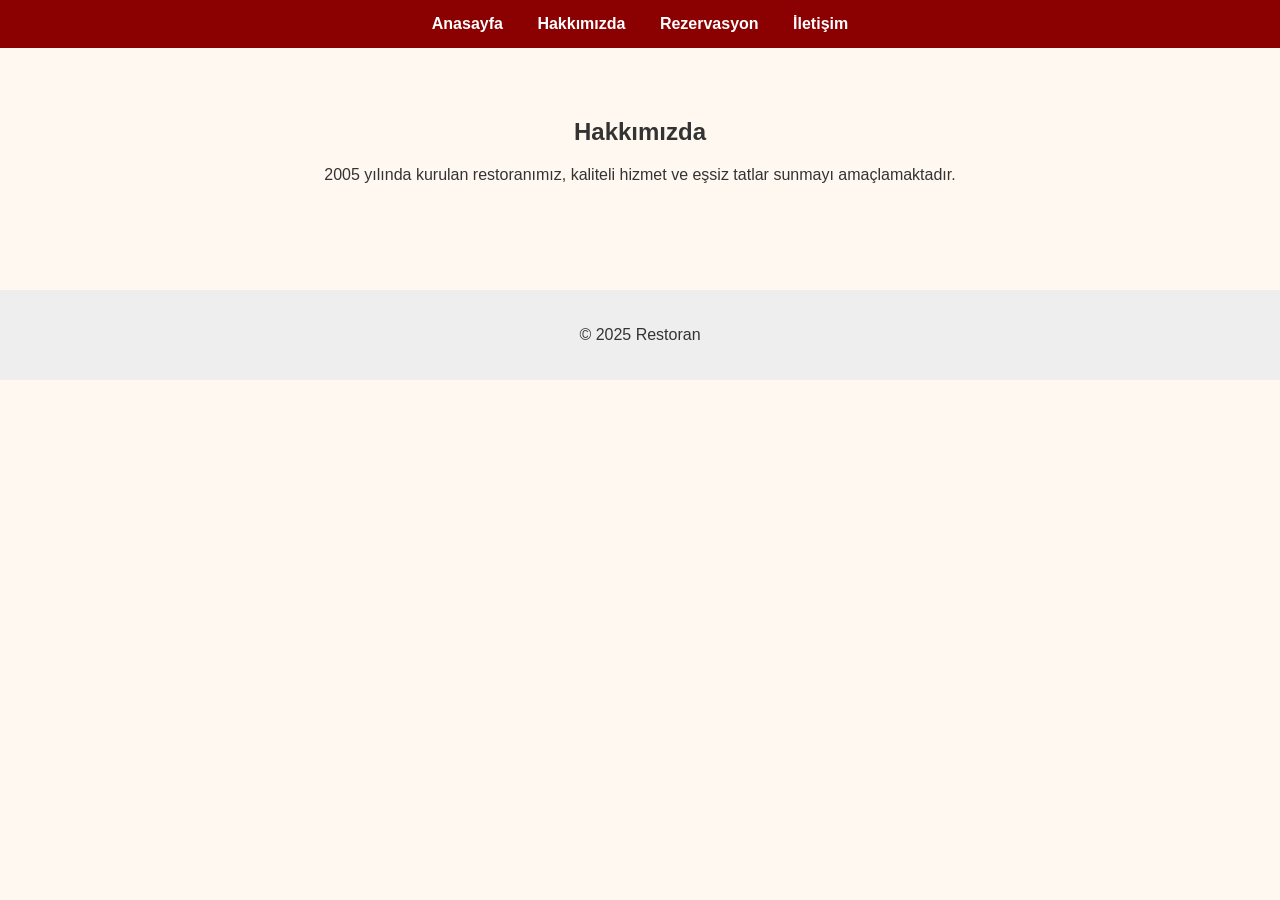
==== hakkimizda.html @ ec39f627 "restoran web sitesi anasayfa da hoşgeldiniz kısmı var hakkımızda iletişim oluşturdum onun içinde düz" ====
<!DOCTYPE html>
<html lang="tr">
<head>
    <meta charset="UTF-8">
    <title>hakkimizda</title>
    <link rel="stylesheet" href="style.css">
</head>
<body>
   <nav>
    <a href="anasayfa.html">Anasayfa</a>
    <a href="hakkimizda.html">Hakkımızda</a>
    <a href="rezervasyon.html">Rezervasyon</a>
    <a href="iletisim.html">İletişim</a>
  </nav>

  <section>
    <h1>Hakkımızda</h1>
    <p>2005 yılında kurulan restoranımız, kaliteli hizmet ve eşsiz tatlar sunmayı amaçlamaktadır.</p>
  </section>

  <footer>
    <p>&copy; 2025 Restoran</p>
  </footer> 
</body>
</html>
---- style.css ----
body {
  margin: 0;
  font-family: Arial, sans-serif;
  background-color: #fff8f0;
  color: #333;
}

nav {
  background-color: #8B0000;
  padding: 15px;
  text-align: center;
}

nav a {
  color: white;
  margin: 0 15px;
  text-decoration: none;
  font-weight: bold;
}

nav a:hover {
  text-decoration: underline;
}

section {
  padding: 50px;
  text-align: center;
}

footer {
  background-color: #eee;
  text-align: center;
  padding: 20px;
  margin-top: 40px;
}
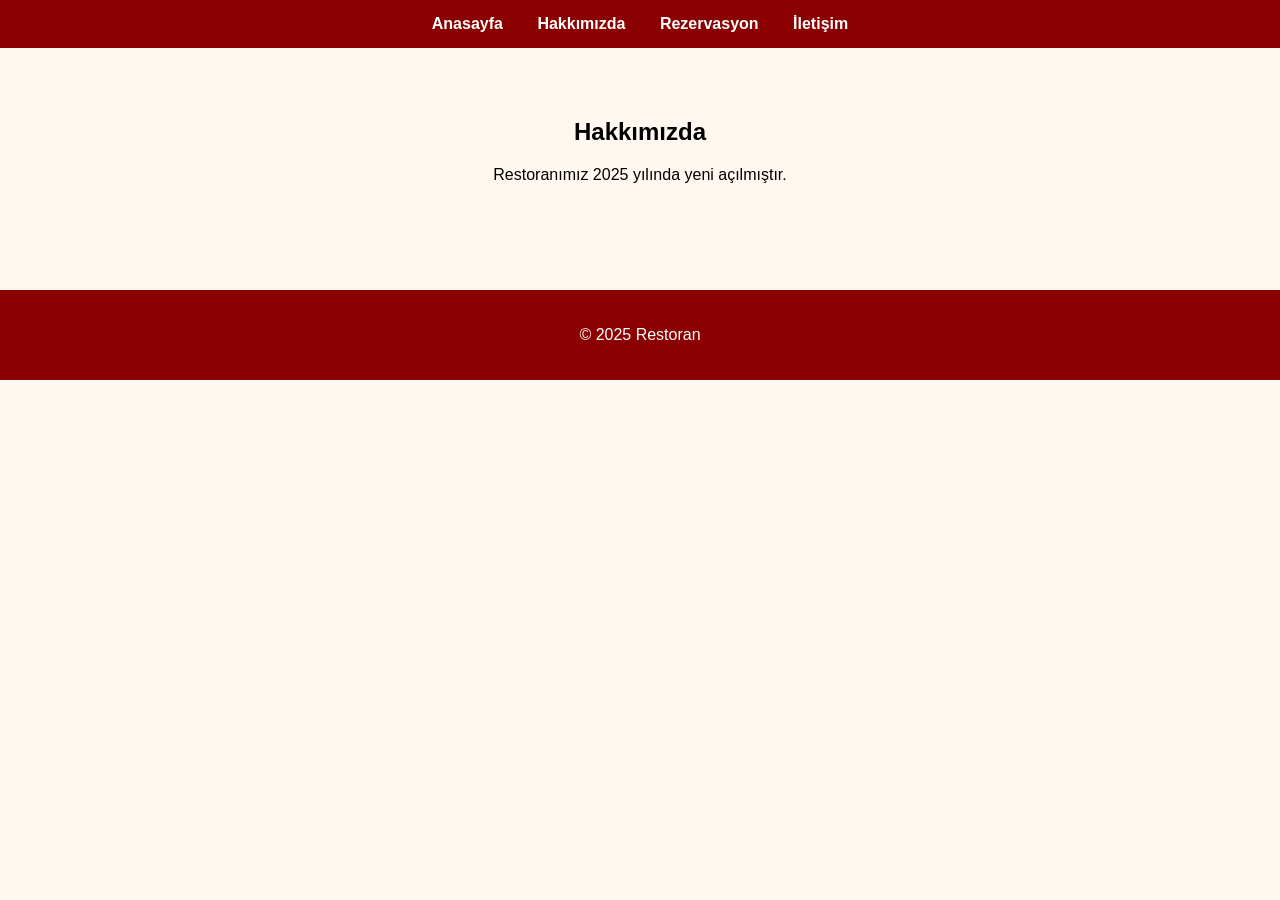
==== commit 80788a6b: "Update hakkimizda.html yazı ekleme" ====
--- a/hakkimizda.html
+++ b/hakkimizda.html
@@ -15,11 +15,11 @@
 
   <section>
     <h1>Hakkımızda</h1>
-    <p>2005 yılında kurulan restoranımız, kaliteli hizmet ve eşsiz tatlar sunmayı amaçlamaktadır.</p>
+    <p>Restoranımız 2025 yılında yeni açılmıştır.</p>
   </section>
 
   <footer>
     <p>&copy; 2025 Restoran</p>
   </footer> 
 </body>
-</html>+</html>
--- a/style.css
+++ b/style.css
@@ -3,6 +3,14 @@
   font-family: Arial, sans-serif;
   background-color: #fff8f0;
   color: #333;
+  background-image: url('arkaplanfoto.jpg');
+  background-size: cover;
+  background-attachment: fixed;
+  background-position: center;
+  background-repeat: no-repeat;
+  color: white;
+  text-align: center;
+  font-family: Arial, sans-serif;
 }
 
 nav {
@@ -23,13 +31,41 @@
 }
 
 section {
+  color: rgb(0, 0, 0);
   padding: 50px;
   text-align: center;
 }
 
 footer {
-  background-color: #eee;
+  background-color: #8B0000;
   text-align: center;
   padding: 20px;
   margin-top: 40px;
-}+}
+.social-icons {
+  display: flex;
+  justify-content: center; /* yatay ortalama */
+  align-items: center;     /* dikey ortalama */
+  margin-top: 20px;
+}
+
+.social-icons a {
+  color: #E1306C;
+  font-size: 60px;
+  text-decoration: none;
+  transition: transform 0.3s ease, color 0.3s ease;
+}
+
+.social-icons a:hover {
+  transform: scale(1.2);
+  color: #C13584;
+}
+img {
+  width: 125px;
+  transition: transform 0.3s ease; /* animasyon geçişi */
+  border-radius: 10px; /* isteğe bağlı, köşe yumuşatma */
+}
+
+img:hover {
+  transform: scale(1.2); /* %20 yakınlaştır */
+}
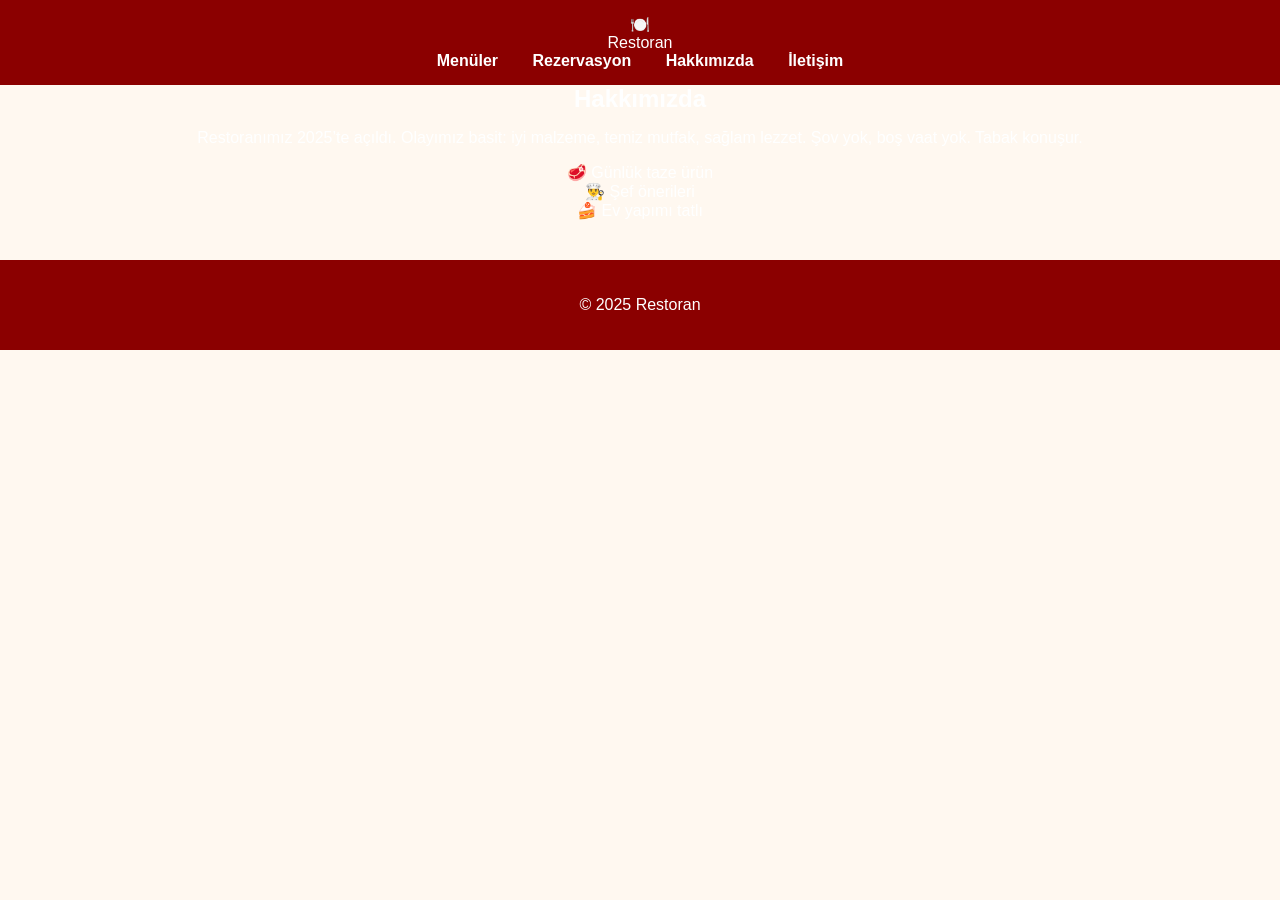
==== commit 96d81f53: "Update hakkimizda.html hakkımızda kısmı düzenlendi" ====
--- a/hakkimizda.html
+++ b/hakkimizda.html
@@ -1,25 +1,49 @@
 <!DOCTYPE html>
 <html lang="tr">
 <head>
-    <meta charset="UTF-8">
-    <title>hakkimizda</title>
-    <link rel="stylesheet" href="style.css">
+  <meta charset="UTF-8" />
+  <meta name="viewport" content="width=device-width, initial-scale=1.0"/>
+  <title>Hakkımızda | Restoran</title>
+  <link rel="stylesheet" href="style.css" />
 </head>
 <body>
-   <nav>
-    <a href="anasayfa.html">Anasayfa</a>
-    <a href="hakkimizda.html">Hakkımızda</a>
-    <a href="rezervasyon.html">Rezervasyon</a>
-    <a href="iletisim.html">İletişim</a>
+  <nav>
+    <div class="container navbar">
+      <div class="brand">
+        <div class="brand-badge">🍽️</div>
+        <span>Restoran</span>
+      </div>
+      <div class="nav-links">
+        <a href="menu.html">Menüler</a>
+        <a href="rezervasyon.html">Rezervasyon</a>
+        <a class="active" href="hakkimizda.html">Hakkımızda</a>
+        <a href="iletisim.html">İletişim</a>
+      </div>
+    </div>
   </nav>
 
-  <section>
-    <h1>Hakkımızda</h1>
-    <p>Restoranımız 2025 yılında yeni açılmıştır.</p>
-  </section>
+  <main class="section">
+    <div class="container">
+      <div class="form-card">
+        <h2 style="margin:0 0 10px;">Hakkımızda</h2>
+        <p class="help">
+          Restoranımız 2025’te açıldı. Olayımız basit: iyi malzeme, temiz mutfak, sağlam lezzet.
+          Şov yok, boş vaat yok. Tabak konuşur.
+        </p>
+
+        <div class="badges" style="margin-top:14px;">
+          <div class="badge">🥩 Günlük taze ürün</div>
+          <div class="badge">👨‍🍳 Şef önerileri</div>
+          <div class="badge">🍰 Ev yapımı tatlı</div>
+        </div>
+      </div>
+    </div>
+  </main>
 
   <footer>
-    <p>&copy; 2025 Restoran</p>
-  </footer> 
+    <div class="container">
+      <p>&copy; 2025 Restoran</p>
+    </div>
+  </footer>
 </body>
 </html>
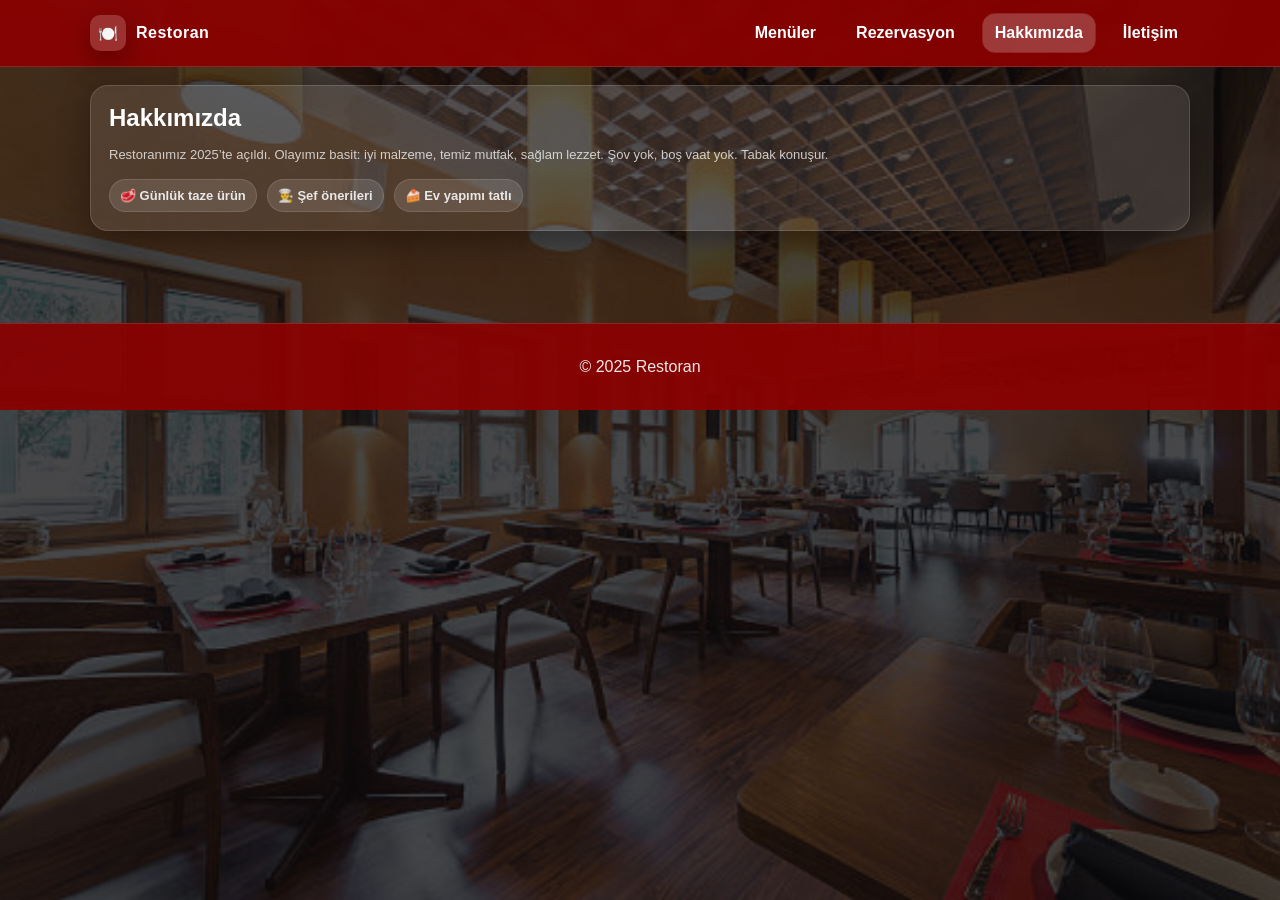
==== commit da42afc1: "Add files via upload çoğunda kod değişimi yapıldı menü kısımları eklendi kategori halinde" ====
--- a/hakkimizda.html
+++ b/hakkimizda.html
@@ -7,43 +7,45 @@
   <link rel="stylesheet" href="style.css" />
 </head>
 <body>
-  <nav>
-    <div class="container navbar">
-      <div class="brand">
-        <div class="brand-badge">🍽️</div>
-        <span>Restoran</span>
-      </div>
-      <div class="nav-links">
-        <a href="menu.html">Menüler</a>
-        <a href="rezervasyon.html">Rezervasyon</a>
-        <a class="active" href="hakkimizda.html">Hakkımızda</a>
-        <a href="iletisim.html">İletişim</a>
+
+<nav>
+  <div class="container navbar">
+    <div class="brand">
+      <div class="brand-badge">🍽️</div>
+      <span>Restoran</span>
+    </div>
+    <div class="nav-links">
+      <a href="menu.html">Menüler</a>
+      <a href="rezervasyon.html">Rezervasyon</a>
+      <a class="active" href="hakkimizda.html">Hakkımızda</a>
+      <a href="iletisim.html">İletişim</a>
+    </div>
+  </div>
+</nav>
+
+<main class="section">
+  <div class="container">
+    <div class="form-card">
+      <h2 style="margin:0 0 10px;">Hakkımızda</h2>
+      <p class="help">
+        Restoranımız 2025’te açıldı. Olayımız basit: iyi malzeme, temiz mutfak, sağlam lezzet.
+        Şov yok, boş vaat yok. Tabak konuşur.
+      </p>
+
+      <div class="badges" style="margin-top:14px;">
+        <div class="badge">🥩 Günlük taze ürün</div>
+        <div class="badge">👨‍🍳 Şef önerileri</div>
+        <div class="badge">🍰 Ev yapımı tatlı</div>
       </div>
     </div>
-  </nav>
+  </div>
+</main>
 
-  <main class="section">
-    <div class="container">
-      <div class="form-card">
-        <h2 style="margin:0 0 10px;">Hakkımızda</h2>
-        <p class="help">
-          Restoranımız 2025’te açıldı. Olayımız basit: iyi malzeme, temiz mutfak, sağlam lezzet.
-          Şov yok, boş vaat yok. Tabak konuşur.
-        </p>
+<footer>
+  <div class="container">
+    <p>&copy; 2025 Restoran</p>
+  </div>
+</footer>
 
-        <div class="badges" style="margin-top:14px;">
-          <div class="badge">🥩 Günlük taze ürün</div>
-          <div class="badge">👨‍🍳 Şef önerileri</div>
-          <div class="badge">🍰 Ev yapımı tatlı</div>
-        </div>
-      </div>
-    </div>
-  </main>
-
-  <footer>
-    <div class="container">
-      <p>&copy; 2025 Restoran</p>
-    </div>
-  </footer>
 </body>
 </html>
--- a/style.css
+++ b/style.css
@@ -1,71 +1,264 @@
-body {
-  margin: 0;
+:root{
+  --primary:#8B0000;
+  --primary2:#b00000;
+  --card:rgba(255,255,255,.10);
+  --card2:rgba(255,255,255,.14);
+  --text:#ffffff;
+  --muted:rgba(255,255,255,.75);
+  --shadow: 0 10px 30px rgba(0,0,0,.35);
+  --radius:18px;
+}
+
+*{box-sizing:border-box}
+html{
+  scroll-behavior:smooth;
+  scroll-padding-top: 90px; /* sticky nav yüzünden başlıklar kaybolmasın */
+}
+body{
+  margin:0;
   font-family: Arial, sans-serif;
-  background-color: #fff8f0;
-  color: #333;
-  background-image: url('arkaplanfoto.jpg');
+  color: var(--text);
+  background-image: linear-gradient(rgba(10,10,12,.75), rgba(10,10,12,.75)), url("arkaplanfoto.jpg");
   background-size: cover;
   background-attachment: fixed;
   background-position: center;
   background-repeat: no-repeat;
-  color: white;
-  text-align: center;
-  font-family: Arial, sans-serif;
-}
-
-nav {
-  background-color: #8B0000;
-  padding: 15px;
-  text-align: center;
-}
-
-nav a {
-  color: white;
-  margin: 0 15px;
-  text-decoration: none;
-  font-weight: bold;
-}
-
-nav a:hover {
-  text-decoration: underline;
-}
-
-section {
-  color: rgb(0, 0, 0);
-  padding: 50px;
-  text-align: center;
-}
-
-footer {
-  background-color: #8B0000;
-  text-align: center;
-  padding: 20px;
+}
+
+a{color:inherit; text-decoration:none}
+.container{width:min(1100px, 92%); margin:0 auto}
+
+/* NAV */
+nav{
+  position: sticky;
+  top: 0;
+  z-index: 99;
+  backdrop-filter: blur(8px);
+  background: rgba(139,0,0,.92);
+  border-bottom: 1px solid rgba(255,255,255,.12);
+}
+.navbar{
+  display:flex;
+  align-items:center;
+  justify-content:space-between;
+  padding: 14px 0;
+  gap:14px;
+}
+.brand{
+  display:flex;
+  align-items:center;
+  gap:10px;
+  font-weight:800;
+  letter-spacing:.5px;
+}
+.brand-badge{
+  width:36px;height:36px;border-radius:10px;
+  background: rgba(255,255,255,.18);
+  display:grid;place-items:center;
+  box-shadow: var(--shadow);
+}
+.nav-links{
+  display:flex;
+  gap:16px;
+  flex-wrap:wrap;
+  justify-content:center;
+}
+.nav-links a{
+  padding:10px 12px;
+  border-radius:12px;
+  font-weight:700;
+  transition:.2s;
+}
+.nav-links a:hover{ background: rgba(255,255,255,.16); }
+.nav-links a.active{
+  background: rgba(255,255,255,.22);
+  outline: 1px solid rgba(255,255,255,.14);
+}
+
+/* HERO */
+.hero{ padding: 56px 0 22px; }
+.hero-grid{
+  display:grid;
+  grid-template-columns: 1.4fr .9fr;
+  gap: 18px;
+  align-items:stretch;
+}
+.hero-card{
+  background: var(--card);
+  border:1px solid rgba(255,255,255,.14);
+  border-radius: var(--radius);
+  box-shadow: var(--shadow);
+  padding: 22px;
+}
+.hero h1{
+  margin:0 0 10px;
+  font-size: clamp(26px, 3vw, 42px);
+}
+.hero p{
+  margin:0 0 14px;
+  color: var(--muted);
+  line-height:1.6;
+}
+.hero-actions{
+  display:flex;
+  gap:10px;
+  flex-wrap:wrap;
+}
+
+/* BUTTON */
+.btn{
+  display:inline-flex;
+  align-items:center;
+  justify-content:center;
+  gap:8px;
+  padding: 11px 14px;
+  border-radius: 14px;
+  font-weight:800;
+  border:1px solid rgba(255,255,255,.14);
+  background: rgba(255,255,255,.14);
+  transition:.2s;
+  cursor:pointer;
+}
+.btn:hover{transform: translateY(-1px); background: rgba(255,255,255,.18)}
+.btn.primary{
+  background: linear-gradient(135deg, var(--primary), var(--primary2));
+  border-color: rgba(255,255,255,.18);
+}
+
+/* BADGES */
+.badges{
+  display:flex;
+  gap:10px;
+  flex-wrap:wrap;
+  margin-top:10px;
+}
+.badge{
+  display:inline-flex;
+  padding:8px 10px;
+  border-radius: 999px;
+  background: rgba(255,255,255,.12);
+  border:1px solid rgba(255,255,255,.12);
+  color: rgba(255,255,255,.86);
+  font-weight:700;
+  font-size: 13px;
+  transition: .2s;
+}
+.badge:hover{
+  transform: translateY(-1px);
+  background: rgba(255,255,255,.16);
+}
+
+/* SECTION */
+.section{ padding: 18px 0 52px; }
+.section-title{
+  display:flex;
+  align-items:end;
+  justify-content:space-between;
+  gap:10px;
+  flex-wrap:wrap;
+  margin: 10px 0 14px;
+}
+.section-title h2{margin:0; font-size: 22px}
+.section-title span{color: var(--muted); font-size: 14px}
+
+/* GRID */
+.grid{
+  display:grid;
+  grid-template-columns: repeat(12, 1fr);
+  gap: 14px;
+}
+.card{
+  grid-column: span 3;
+  background: var(--card);
+  border:1px solid rgba(255,255,255,.14);
+  border-radius: var(--radius);
+  box-shadow: var(--shadow);
+  overflow:hidden;
+  transition:.2s;
+}
+.card:hover{transform: translateY(-3px); background: var(--card2)}
+.card .img{
+  height: 140px;
+  background: rgba(255,255,255,.10);
+  position:relative;
+}
+.card .img::after{
+  content:"";
+  position:absolute; inset:0;
+  background: linear-gradient(to top, rgba(0,0,0,.55), transparent);
+}
+.card .content{padding: 14px}
+.card h3{margin:0 0 8px; font-size: 16px}
+.meta{
+  display:flex; align-items:center; justify-content:space-between;
+  gap:10px;
+}
+.price{
+  font-weight:900;
+  background: rgba(255,255,255,.12);
+  border:1px solid rgba(255,255,255,.12);
+  padding: 7px 10px;
+  border-radius: 999px;
+}
+.tag{
+  color: rgba(255,255,255,.85);
+  font-weight:800;
+  font-size: 12px;
+  padding: 7px 10px;
+  border-radius: 999px;
+  background: rgba(139,0,0,.30);
+  border:1px solid rgba(255,255,255,.10);
+}
+
+/* FORM */
+.two-col{
+  display:grid;
+  grid-template-columns: 1fr 1fr;
+  gap: 14px;
+  align-items:start;
+}
+.form-card{
+  background: var(--card);
+  border:1px solid rgba(255,255,255,.14);
+  border-radius: var(--radius);
+  box-shadow: var(--shadow);
+  padding: 18px;
+}
+label{display:block; margin: 10px 0 6px; font-weight:800}
+input, textarea{
+  width:100%;
+  padding: 12px 12px;
+  border-radius: 14px;
+  border:1px solid rgba(255,255,255,.14);
+  background: rgba(255,255,255,.10);
+  color: var(--text);
+  outline:none;
+}
+input::placeholder, textarea::placeholder{color: rgba(255,255,255,.55)}
+textarea{min-height:110px; resize:vertical}
+
+.help{
+  color: var(--muted);
+  font-size: 13px;
+  line-height:1.55;
+}
+
+/* FOOTER */
+footer{
   margin-top: 40px;
-}
-.social-icons {
-  display: flex;
-  justify-content: center; /* yatay ortalama */
-  align-items: center;     /* dikey ortalama */
-  margin-top: 20px;
-}
-
-.social-icons a {
-  color: #E1306C;
-  font-size: 60px;
-  text-decoration: none;
-  transition: transform 0.3s ease, color 0.3s ease;
-}
-
-.social-icons a:hover {
-  transform: scale(1.2);
-  color: #C13584;
-}
-img {
-  width: 125px;
-  transition: transform 0.3s ease; /* animasyon geçişi */
-  border-radius: 10px; /* isteğe bağlı, köşe yumuşatma */
-}
-
-img:hover {
-  transform: scale(1.2); /* %20 yakınlaştır */
-}
+  background: rgba(139,0,0,.92);
+  border-top: 1px solid rgba(255,255,255,.12);
+  padding: 18px 0;
+  text-align:center;
+  color: rgba(255,255,255,.9);
+}
+
+/* RESPONSIVE */
+@media (max-width: 980px){
+  .card{grid-column: span 4}
+  .hero-grid{grid-template-columns: 1fr}
+  .two-col{grid-template-columns: 1fr}
+}
+@media (max-width: 640px){
+  .card{grid-column: span 6}
+}
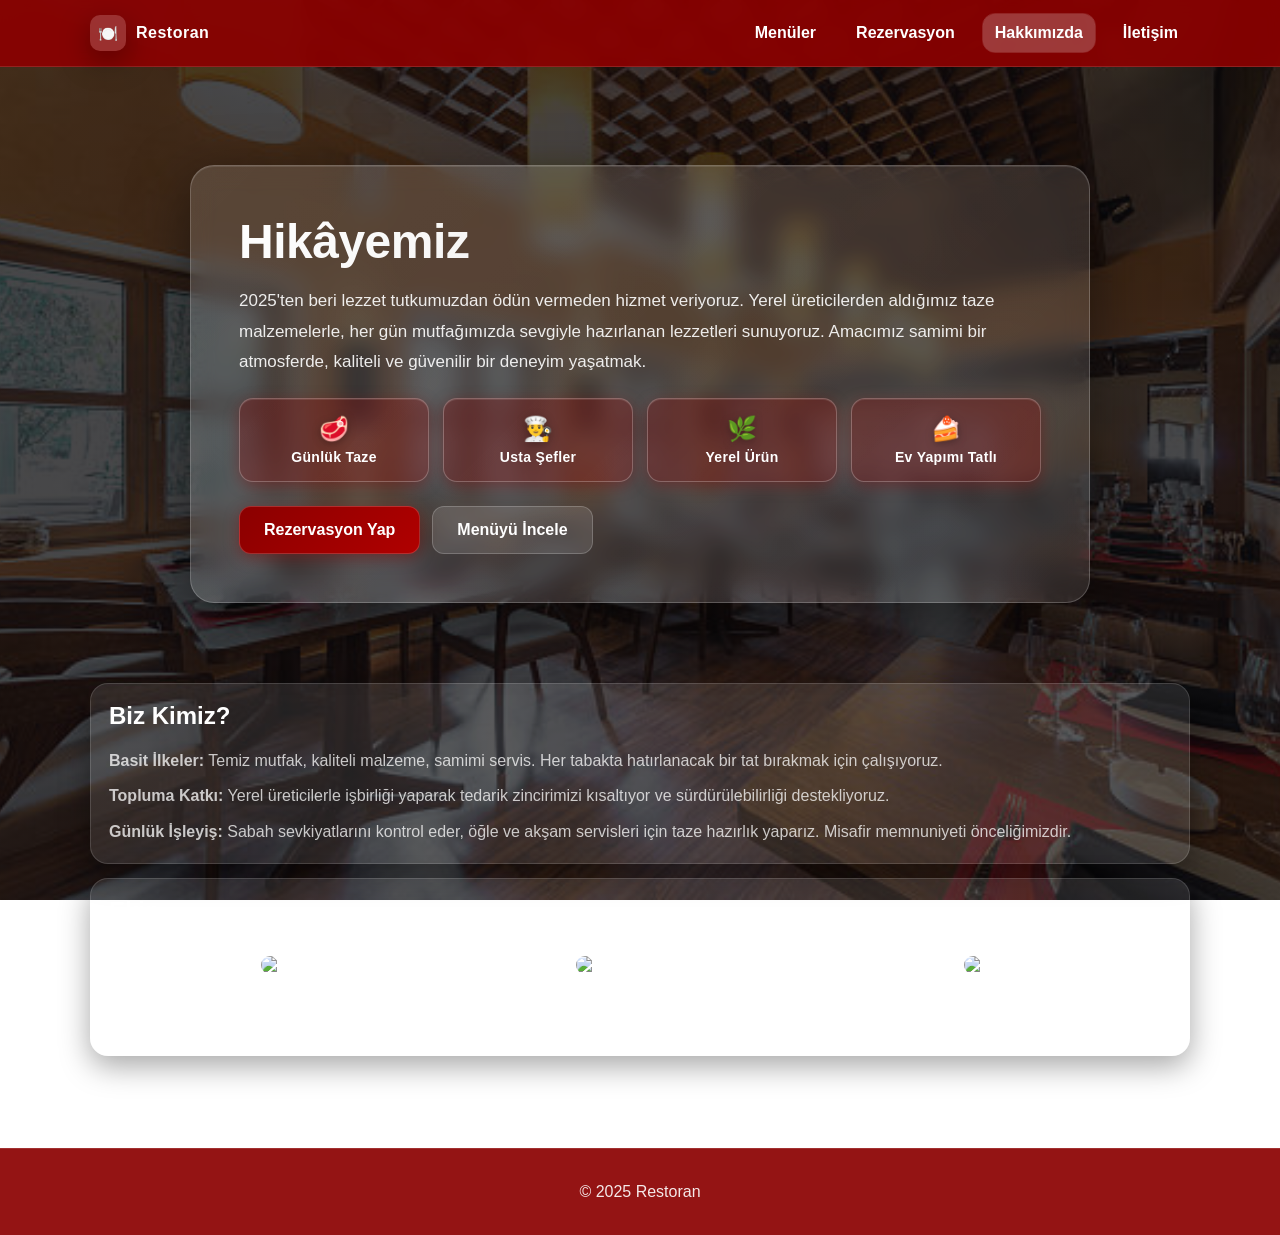
==== commit 48682a76: "Add files via upload son hali" ====
--- a/hakkimizda.html
+++ b/hakkimizda.html
@@ -24,20 +24,70 @@
 </nav>
 
 <main class="section">
-  <div class="container">
-    <div class="form-card">
-      <h2 style="margin:0 0 10px;">Hakkımızda</h2>
-      <p class="help">
-        Restoranımız 2025’te açıldı. Olayımız basit: iyi malzeme, temiz mutfak, sağlam lezzet.
-        Şov yok, boş vaat yok. Tabak konuşur.
-      </p>
+  <section class="about-hero">
+    <div class="container">
+      <div class="hero-text">
+        <h1>Hikâyemiz</h1>
+        <p class="help">2025'ten beri lezzet tutkumuzdan ödün vermeden hizmet veriyoruz. Yerel üreticilerden aldığımız taze malzemelerle, her gün mutfağımızda sevgiyle hazırlanan lezzetleri sunuyoruz. Amacımız samimi bir atmosferde, kaliteli ve güvenilir bir deneyim yaşatmak.</p>
 
-      <div class="badges" style="margin-top:14px;">
-        <div class="badge">🥩 Günlük taze ürün</div>
-        <div class="badge">👨‍🍳 Şef önerileri</div>
-        <div class="badge">🍰 Ev yapımı tatlı</div>
+        <div class="values">
+          <div class="value">
+            <span style="font-size:24px; display:block; margin-bottom:6px; filter:drop-shadow(0 2px 4px rgba(0,0,0,.3));">🥩</span>
+            <span>Günlük Taze</span>
+          </div>
+          <div class="value">
+            <span style="font-size:24px; display:block; margin-bottom:6px; filter:drop-shadow(0 2px 4px rgba(0,0,0,.3));">👨‍🍳</span>
+            <span>Usta Şefler</span>
+          </div>
+          <div class="value">
+            <span style="font-size:24px; display:block; margin-bottom:6px; filter:drop-shadow(0 2px 4px rgba(0,0,0,.3));">🌿</span>
+            <span>Yerel Ürün</span>
+          </div>
+          <div class="value">
+            <span style="font-size:24px; display:block; margin-bottom:6px; filter:drop-shadow(0 2px 4px rgba(0,0,0,.3));">🍰</span>
+            <span>Ev Yapımı Tatlı</span>
+          </div>
+        </div>
+
+        <div class="cta">
+          <a class="btn primary" href="rezervasyon.html">Rezervasyon Yap</a>
+          <a class="btn" href="menu.html">Menüyü İncele</a>
+        </div>
       </div>
     </div>
+  </section>
+
+  <div class="container">
+
+    <section class="form-card">
+      <h2 style="margin:0 0 10px;">Biz Kimiz?</h2>
+      <div class="story">
+        <p><strong>Basit İlkeler:</strong> Temiz mutfak, kaliteli malzeme, samimi servis. Her tabakta hatırlanacak bir tat bırakmak için çalışıyoruz.</p>
+        <p><strong>Topluma Katkı:</strong> Yerel üreticilerle işbirliği yaparak tedarik zincirimizi kısaltıyor ve sürdürülebilirliği destekliyoruz.</p>
+        <p><strong>Günlük İşleyiş:</strong> Sabah sevkiyatlarını kontrol eder, öğle ve akşam servisleri için taze hazırlık yaparız. Misafir memnuniyeti önceliğimizdir.</p>
+      </div>
+    </section>
+
+    <section class="form-card" style="margin-top:14px;">
+      <h2 style="margin:0 0 10px;">Ekip</h2>
+      <div class="team-grid">
+        <div class="team-member">
+          <img src="https://via.placeholder.com/400x300?text=%C5%9Eef" alt="Şef" />
+          <h4>Ahmetcan Karademir</h4>
+          <div class="help">Baş Şef — 15 yıldır mutfakta</div>
+        </div>
+        <div class="team-member">
+          <img src="https://via.placeholder.com/400x300?text=Ma%C4%9Fe%20Y%C3%B6neticisi" alt="Mağe Yöneticisi" />
+          <h4>Efecan Talas</h4>
+          <div class="help">Salon Müdürü — Misafir ilişkileri</div>
+        </div>
+        <div class="team-member">
+          <img src="https://via.placeholder.com/400x300?text=%C4%B0%C3%A7%20Sat%C4%B1%C5%9F" alt="İç Satış" />
+          <h4>Ahmet Sefa</h4>
+          <div class="help">Sorumlu — Tedarik & Lojistik</div>
+        </div>
+      </div>
+    </section>
   </div>
 </main>
 
--- a/style.css
+++ b/style.css
@@ -181,11 +181,19 @@
   height: 140px;
   background: rgba(255,255,255,.10);
   position:relative;
+  overflow: hidden;
+}
+.card .img img{
+  width: 100%;
+  height: 100%;
+  object-fit: cover;
+  display: block;
 }
 .card .img::after{
   content:"";
   position:absolute; inset:0;
   background: linear-gradient(to top, rgba(0,0,0,.55), transparent);
+  pointer-events: none;
 }
 .card .content{padding: 14px}
 .card h3{margin:0 0 8px; font-size: 16px}
@@ -262,3 +270,151 @@
 @media (max-width: 640px){
   .card{grid-column: span 6}
 }
+
+/* ABOUT PAGE */
+.about-hero{
+  margin: 0;
+  padding: 80px 0;
+  display:flex;
+  align-items:center;
+  justify-content:center;
+}
+.about-hero .hero-text{ 
+  max-width: 900px;
+  margin: 0 auto;
+  padding:48px;
+  background: linear-gradient(135deg, rgba(255,255,255,.14), rgba(255,255,255,.1));
+  border:1px solid rgba(255,255,255,.2);
+  border-radius:24px;
+  box-shadow: 0 20px 60px rgba(0,0,0,.5), inset 0 1px 0 rgba(255,255,255,.1);
+  backdrop-filter: blur(12px);
+}
+.about-hero h1{ 
+  margin-top:0;
+  font-size: clamp(32px, 4vw, 48px);
+  background: linear-gradient(135deg, #ffffff, rgba(255,255,255,.85));
+  -webkit-background-clip: text;
+  -webkit-text-fill-color: transparent;
+  background-clip: text;
+  font-weight:900;
+  letter-spacing:-0.5px;
+  margin-bottom:16px;
+}
+.about-hero .help{
+  font-size:17px;
+  line-height:1.8;
+  color:rgba(255,255,255,.9);
+  font-weight:400;
+}
+.values{ 
+  display:grid;
+  grid-template-columns: repeat(4, 1fr);
+  gap:14px; 
+  margin-top:20px;
+}
+.value{ 
+  background: linear-gradient(135deg, rgba(139,0,0,.3), rgba(176,0,0,.25));
+  padding:16px 20px;
+  border-radius:14px;
+  border:1px solid rgba(255,255,255,.25);
+  font-weight:700;
+  font-size:15px;
+  color:#ffffff;
+  box-shadow: 0 4px 15px rgba(139,0,0,.35), inset 0 1px 0 rgba(255,255,255,.1);
+  transition:all .3s ease;
+  position:relative;
+  overflow:hidden;
+  text-align:center;
+  min-width:120px;
+  flex:1;
+  display:flex;
+  flex-direction:column;
+  align-items:center;
+  justify-content:center;
+}
+.value::before{
+  content:"";
+  position:absolute;
+  inset:0;
+  background: linear-gradient(135deg, rgba(255,255,255,.15), transparent);
+  opacity:0;
+  transition:opacity .3s;
+}
+.value:hover{
+  transform:translateY(-3px);
+  box-shadow: 0 8px 25px rgba(139,0,0,.45), inset 0 1px 0 rgba(255,255,255,.15);
+  border-color:rgba(255,255,255,.35);
+  background: linear-gradient(135deg, rgba(139,0,0,.35), rgba(176,0,0,.3));
+}
+.value:hover::before{
+  opacity:1;
+}
+.value span:last-child{
+  font-size:14px;
+  letter-spacing:0.3px;
+}
+.story{ margin-top:18px; display:grid; gap:10px }
+.story p{ margin:0; color:var(--muted); line-height:1.6 }
+.team-grid{ display:grid; grid-template-columns: repeat(3,1fr); gap:14px; margin-top:18px }
+.team-member{ background: var(--card); border:1px solid rgba(255,255,255,.12); border-radius:14px; padding:12px; text-align:center }
+.team-member img{ width:100%; height:160px; object-fit:cover; border-radius:10px; }
+.team-member h4{ margin:8px 0 4px }
+.cta{ 
+  margin-top:24px;
+  display:flex;
+  gap:12px;
+  flex-wrap:wrap;
+}
+.cta .btn{ 
+  font-size:16px; 
+  padding:14px 24px;
+  font-weight:700;
+  border-radius:12px;
+  transition:all .3s ease;
+}
+.cta .btn.primary{
+  background: linear-gradient(135deg, var(--primary), var(--primary2));
+  box-shadow: 0 4px 15px rgba(139,0,0,.4);
+}
+.cta .btn.primary:hover{
+  transform:translateY(-2px);
+  box-shadow: 0 6px 20px rgba(139,0,0,.5);
+}
+.cta .btn:not(.primary){
+  background: rgba(255,255,255,.12);
+  border:1px solid rgba(255,255,255,.2);
+}
+.cta .btn:not(.primary):hover{
+  background: rgba(255,255,255,.18);
+  transform:translateY(-2px);
+}
+
+@media (max-width:980px){ 
+  .about-hero{ 
+    padding: 60px 0;
+    min-height: 500px;
+  }
+  .about-hero .hero-text{ 
+    padding:36px;
+  }
+  .team-grid{ grid-template-columns: repeat(2,1fr) } 
+}
+@media (max-width:640px){ 
+  .about-hero{ 
+    padding: 40px 0;
+  }
+  .about-hero .hero-text{ 
+    padding:28px 24px;
+  }
+  .team-grid{ grid-template-columns:1fr }
+  .cta{ flex-direction:column; }
+  .cta .btn{ width:100%; text-align:center; }
+  .values{
+    grid-template-columns: repeat(2, 1fr);
+    gap:10px;
+  }
+  .value{
+    min-width:auto;
+    padding:14px 16px;
+  }
+}
